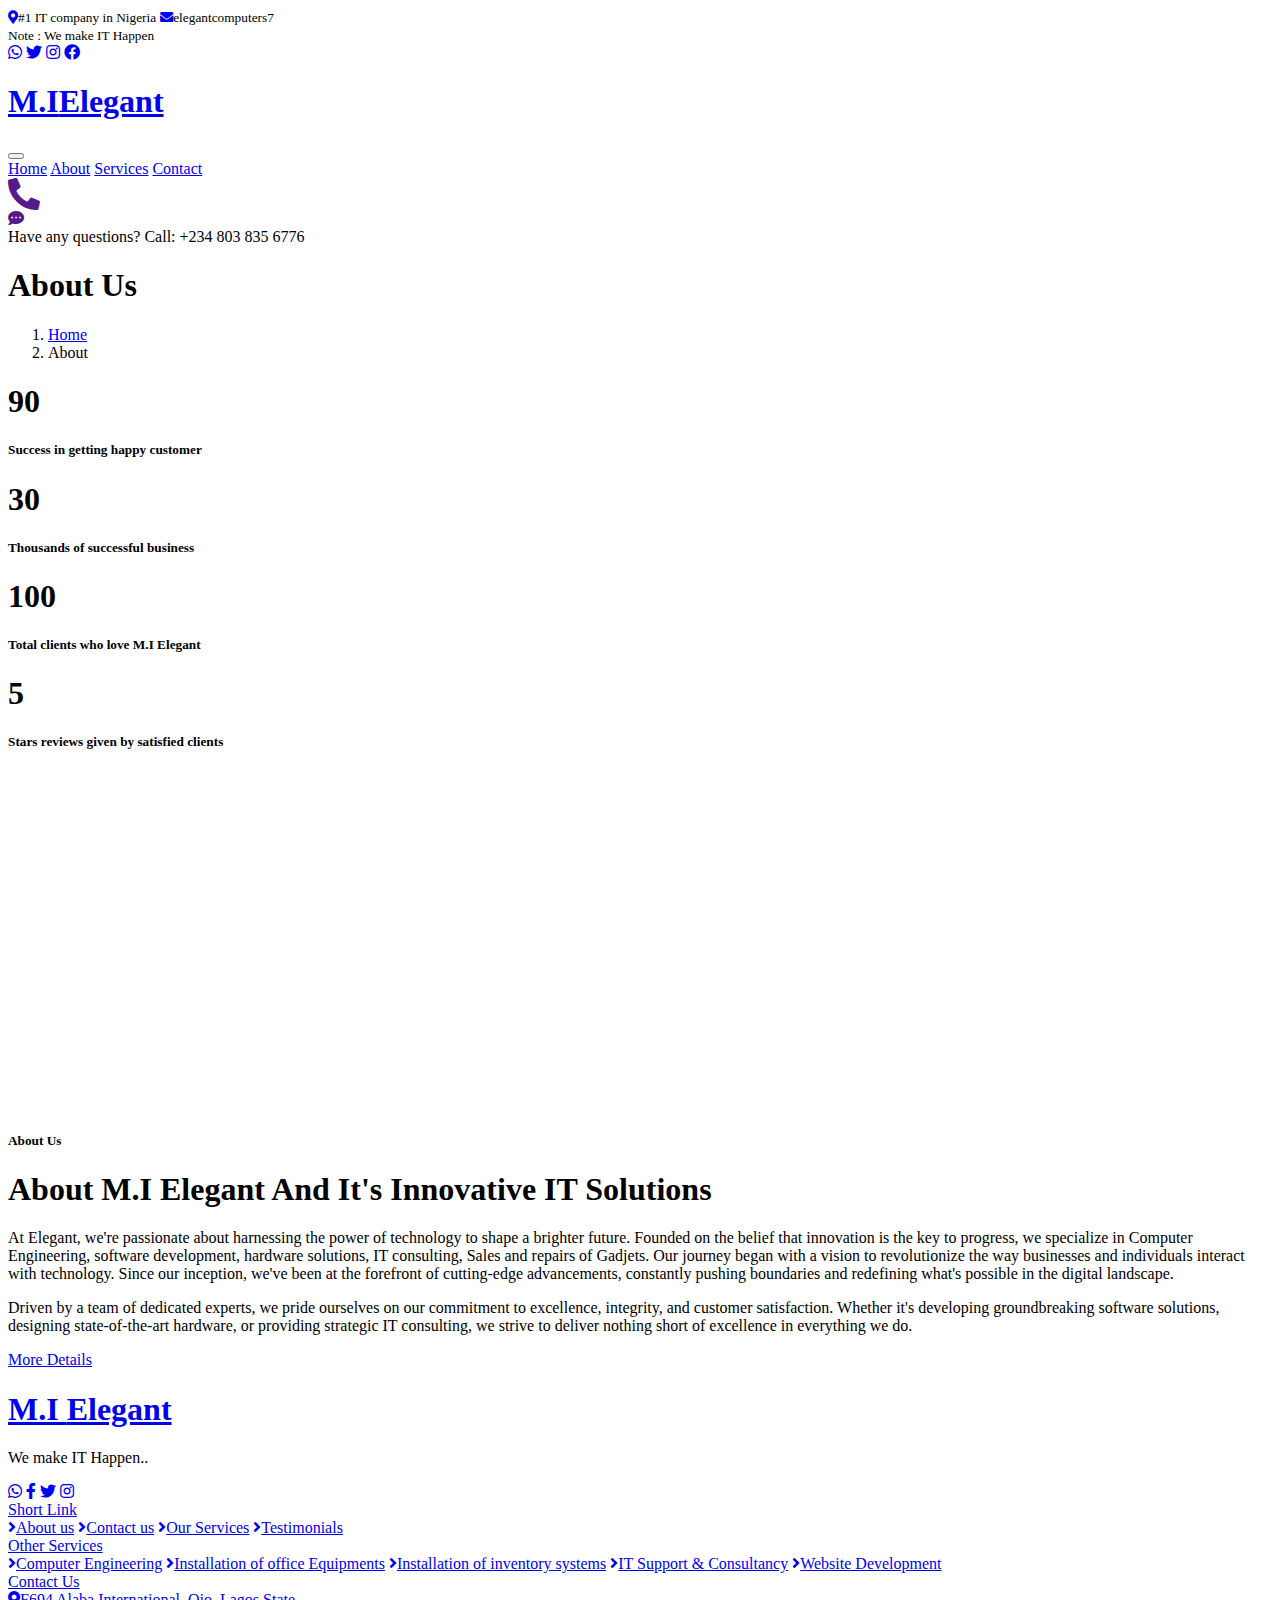
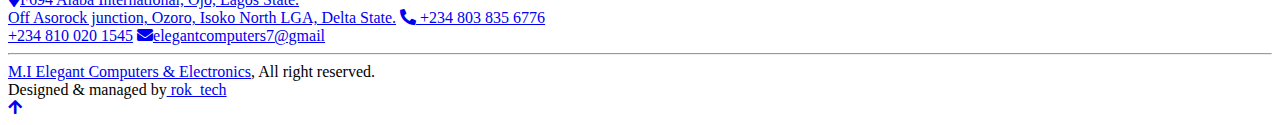
==== about.html @ 1778369f "Update about.html" ====
<!DOCTYPE html>
<html lang="en">

    <head>
        <meta charset="utf-8">
        <title>About Us</title>
        <meta content="width=device-width, initial-scale=1.0" name="viewport">
        <meta content="" name="keywords">
        <meta content="" name="description">

        <!-- Google Web Fonts -->
        <link rel="preconnect" href="https://fonts.googleapis.com">
        <link rel="preconnect" href="https://fonts.gstatic.com" crossorigin>
        <link href="https://fonts.googleapis.com/css2?family=Inter:wght@400;500;600&family=Saira:wght@500;600;700&display=swap" rel="stylesheet"> 

        <!-- Icon Font Stylesheet -->
        <link href="https://cdnjs.cloudflare.com/ajax/libs/font-awesome/5.10.0/css/all.min.css" rel="stylesheet">
        <link href="https://cdn.jsdelivr.net/npm/bootstrap-icons@1.4.1/font/bootstrap-icons.css" rel="stylesheet">

        <!-- Libraries Stylesheet -->
        <link href="lib/animate/animate.min.css" rel="stylesheet">
        <link href="lib/owlcarousel/assets/owl.carousel.min.css" rel="stylesheet">

        <!-- Customized Bootstrap Stylesheet -->
        <link href="css/bootstrap.min.css" rel="stylesheet">

        <!-- Template Stylesheet -->
        <link href="css/style.css" rel="stylesheet">
    </head>

    <body>
        <!-- Spinner Start -->
        <div id="spinner" class="show position-fixed translate-middle w-100 vh-100 top-50 start-50 d-flex align-items-center justify-content-center">
            <div class="spinner-grow text-primary" role="status"></div>
        </div>
        <!-- Spinner End -->

        <!-- Topbar Start -->
        <div class="container-fluid bg-dark py-2 d-none d-md-flex">
            <div class="container">
                <div class="d-flex justify-content-between topbar">
                    <div class="top-info">
                        <small class="me-3 text-white-50"><a href="#"><i class="fas fa-map-marker-alt me-2 text-secondary"></i></a>#1 IT company in Nigeria</small>
                        <small class="me-3 text-white-50"><a href="#"><i class="fas fa-envelope me-2 text-secondary"></i></a>elegantcomputers7</small>
                    </div>
                    <div id="note" class="text-secondary d-none d-xl-flex"><small>Note : We make IT Happen</small></div>
                    <div class="top-link">
                        <a href="https://wa.me/+2348038356776/" class="bg-light nav-fill btn btn-sm-square rounded-circle"><i class="fab fa-whatsapp text-primary"></i></a>
                        <a href="https://x.com/elegantcomputer?t=hcSdfHdTWc3HOT71tV6EfA&s=09" class="bg-light nav-fill btn btn-sm-square rounded-circle"><i class="fab fa-twitter text-primary"></i></a>
                        <a href="https://www.instagram.com/elegantcomputers?igsh=bWkzejJnMnF6aTRv" class="bg-light nav-fill btn btn-sm-square rounded-circle"><i class="fab fa-instagram text-primary"></i></a>
                        <a href="https://www.facebook.com/elegantcomputers7?mibextid=ZbWKwL" class="bg-light nav-fill btn btn-sm-square rounded-circle me-0"><i class="fab fa-facebook text-primary"></i></a>
                    </div>
                </div>
            </div>
        </div>
        <!-- Topbar End -->

        <!-- Navbar Start -->
        <div class="container-fluid bg-primary">
            <div class="container">
                <nav class="navbar navbar-dark navbar-expand-lg py-0">
                    <a href="index.html" class="navbar-brand">
                        <h1 class="text-white fw-bold d-block">M.I<span class="text-secondary">Elegant</span> </h1>
                    </a>
                    <button type="button" class="navbar-toggler me-0" data-bs-toggle="collapse" data-bs-target="#navbarCollapse">
                        <span class="navbar-toggler-icon"></span>
                    </button>
                    <div class="collapse navbar-collapse bg-transparent" id="navbarCollapse">
                        <div class="navbar-nav ms-auto mx-xl-auto p-0">
                            <a href="index.html" class="nav-item nav-link">Home</a>
                            <a href="about.html" class="nav-item nav-link">About</a>
                            <a href="service.html" class="nav-item nav-link">Services</a>
                            <a href="https://wa.me/+2348038356776/" class="nav-item nav-link">Contact</a>
                        </div>
                    </div>
                    <div class="d-none d-xl-flex flex-shirink-0">
                        <div id="phone-tada" class="d-flex align-items-center justify-content-center me-4">
                            <a href="" class="position-relative animated tada infinite">
                                <i class="fa fa-phone-alt text-white fa-2x"></i>
                                <div class="position-absolute" style="top: -7px; left: 20px;">
                                    <span><i class="fa fa-comment-dots text-secondary"></i></span>
                                </div>
                            </a>
                        </div>
                        <div class="d-flex flex-column pe-4 border-end">
                            <span class="text-white-50">Have any questions?</span>
                            <span class="text-secondary">Call: +234 803 835 6776</span>
                        </div>
                    </div>
                </nav>
            </div>
        </div>
        <!-- Navbar End -->

        
        <!-- Page Header Start -->
        <div class="container-fluid page-header py-5">
            <div class="container text-center py-5">
                <h1 class="display-2 text-white mb-4 animated slideInDown">About Us</h1>
                <nav aria-label="breadcrumb animated slideInDown">
                    <ol class="breadcrumb justify-content-center mb-0">
                        <li class="breadcrumb-item"><a href="#">Home</a></li>
                        <li class="breadcrumb-item" aria-current="page">About</li>
                    </ol>
                </nav>
            </div>
        </div>
        <!-- Page Header End -->


        <!-- Fact Start -->
        <div class="container-fluid bg-secondary py-5">
            <div class="container">
                <div class="row">
                    <div class="col-lg-3 wow fadeIn" data-wow-delay=".1s">
                        <div class="d-flex counter">
                            <h1 class="me-3 text-primary counter-value">90</h1>
                            <h5 class="text-white mt-1">Success in getting happy customer</h5>
                        </div>
                    </div>
                    <div class="col-lg-3 wow fadeIn" data-wow-delay=".3s">
                        <div class="d-flex counter">
                            <h1 class="me-3 text-primary counter-value">30</h1>
                            <h5 class="text-white mt-1">Thousands of successful business</h5>
                        </div>
                    </div>
                    <div class="col-lg-3 wow fadeIn" data-wow-delay=".5s">
                        <div class="d-flex counter">
                            <h1 class="me-3 text-primary counter-value">100</h1>
                            <h5 class="text-white mt-1">Total clients who love M.I Elegant</h5>
                        </div>
                    </div>
                    <div class="col-lg-3 wow fadeIn" data-wow-delay=".7s">
                        <div class="d-flex counter">
                            <h1 class="me-3 text-primary counter-value">5</h1>
                            <h5 class="text-white mt-1">Stars reviews given by satisfied clients</h5>
                        </div>
                    </div>
                </div>
            </div>
        </div>
        <!-- Fact End -->


        <!-- About Start -->
        <div class="container-fluid py-5 my-5">
            <div class="container pt-5">
                <div class="row g-5">
                    <div class="col-lg-5 col-md-6 col-sm-12 wow fadeIn" data-wow-delay=".3s">
                        <div class="h-100 position-relative">
                            <img src="img/about-1.jpg" class="img-fluid w-75 rounded" alt="" style="margin-bottom: 25%;">
                            <div class="position-absolute w-75" style="top: 25%; left: 25%;">
                                <img src="img/about-2.jpg" class="img-fluid w-100 rounded" alt="">
                            </div>
                        </div>
                    </div>
                    <div class="col-lg-7 col-md-6 col-sm-12 wow fadeIn" data-wow-delay=".5s">
                        <h5 class="text-primary">About Us</h5>
                        <h1 class="mb-4">About M.I Elegant And It's Innovative IT Solutions</h1>
                        <p>At Elegant, we're passionate about harnessing the power of technology to shape a brighter future. Founded on the belief that innovation is the key to progress, we specialize in Computer Engineering, software development, hardware solutions, IT consulting, Sales and repairs of Gadjets.
                            Our journey began with a vision to revolutionize the way businesses and individuals interact with technology. Since our inception, we've been at the forefront of cutting-edge advancements, constantly pushing boundaries and redefining what's possible in the digital landscape.
                            </p>
                        <p class="mb-4">Driven by a team of dedicated experts, we pride ourselves on our commitment to excellence, integrity, and customer satisfaction. Whether it's developing groundbreaking software solutions, designing state-of-the-art hardware, or providing strategic IT consulting, we strive to deliver nothing short of excellence in everything we do.</p>
                        <a href="https://wa.me/+2348038356776/" class="btn btn-secondary rounded-pill px-5 py-3 text-white">More Details</a>
                    </div>
                </div>
            </div>
        </div>
        <!-- About End -->

       <!-- Footer Start -->
       <div class="container-fluid footer bg-dark wow fadeIn" data-wow-delay=".3s">
        <div class="container pt-5 pb-4">
            <div class="row g-5">
                <div class="col-lg-3 col-md-6">
                    <a href="index.html">
                        <h1 class="text-white fw-bold d-block">M.I <span class="text-secondary">Elegant</span> </h1>
                    </a>
                    <p class="mt-4 text-light">We make IT Happen..</p>
                    <div class="d-flex hightech-link">
                        <a href="https://wa.me/+2348038356776/" class="btn-light nav-fill btn btn-square rounded-circle me-2"><i class="fab fa-whatsapp text-primary"></i></a>
                        <a href="https://www.facebook.com/elegantcomputers7?mibextid=ZbWKwL" class="btn-light nav-fill btn btn-square rounded-circle me-2"><i class="fab fa-facebook-f text-primary"></i></a>
                        <a href="https://x.com/elegantcomputer?t=hcSdfHdTWc3HOT71tV6EfA&s=09" class="btn-light nav-fill btn btn-square rounded-circle me-2"><i class="fab fa-twitter text-primary"></i></a>
                        <a href="https://www.instagram.com/elegantcomputers?igsh=bWkzejJnMnF6aTRv" class="btn-light nav-fill btn btn-square rounded-circle me-0"><i class="fab fa-instagram text-primary"></i></a>
                    </div>
                </div>
                <div class="col-lg-3 col-md-6">
                    <a href="#" class="h3 text-secondary">Short Link</a>
                    <div class="mt-4 d-flex flex-column short-link">
                        <a href="about.html" class="mb-2 text-white"><i class="fas fa-angle-right text-secondary me-2"></i>About us</a>
                        <a href="https://wa.me/+2348038356776/" class="mb-2 text-white"><i class="fas fa-angle-right text-secondary me-2"></i>Contact us</a>
                        <a href="service.html" class="mb-2 text-white"><i class="fas fa-angle-right text-secondary me-2"></i>Our Services</a>
                        <a href="testimonial.html" class="mb-2 text-white"><i class="fas fa-angle-right text-secondary me-2"></i>Testimonials</a>
                        <!-- <a href="" class="mb-2 text-white"><i class="fas fa-angle-right text-secondary me-2"></i></a> -->
                    </div>
                </div>
                <div class="col-lg-3 col-md-6">
                    <a href="#" class="h3 text-secondary">Other Services</a>
                    <div class="mt-4 d-flex flex-column help-link">
                        <a href="#" class="mb-2 text-white"><i class="fas fa-angle-right text-secondary me-2"></i>Computer Engineering</a>
                        <a href="#" class="mb-2 text-white"><i class="fas fa-angle-right text-secondary me-2"></i>Installation of office Equipments</a>
                        <a href="#" class="mb-2 text-white"><i class="fas fa-angle-right text-secondary me-2"></i>Installation of inventory systems</a>
                        <a href="#" class="mb-2 text-white"><i class="fas fa-angle-right text-secondary me-2"></i>IT Support & Consultancy</a>
                        <a href="#" class="mb-2 text-white"><i class="fas fa-angle-right text-secondary me-2"></i>Website Development</a>
                    </div>
                </div>
                <div class="col-lg-3 col-md-6">
                    <a href="#" class="h3 text-secondary">Contact Us</a>
                    <div class="text-white mt-4 d-flex flex-column contact-link">
                        <a href="#" class="pb-3 text-light border-bottom border-primary"><i class="fas fa-map-marker-alt text-secondary me-2"></i>F694 Alaba International, Ojo, Lagos State.<br>Off Asorock junction,
                        Ozoro, Isoko North LGA, Delta State.</a>
                        <a href="https://wa.me/+2348038356776/" class="py-3 text-light border-bottom border-primary"><i class="fas fa-phone-alt text-secondary me-2"></i> +234 803 835 6776<br>   +234 810 020 1545</a>
                        <a href="#" class="py-3 text-light border-bottom border-primary"><i class="fas fa-envelope text-secondary me-2"></i>elegantcomputers7@gmail</a>
                    </div>
                </div>
            </div>
            <hr class="text-light mt-5 mb-4">
            <div class="row">
                <div class="col-md-6 text-center text-md-start">
                    <span class="text-light"><a href="#" class="text-secondary">M.I Elegant Computers & Electronics</a>, All right reserved.</span>
                </div>
                <div class="col-md-6 text-center text-md-end">
                    <span class="text-light">Designed & managed by<a href="https://wa.me/+2347045462146/" class="text-secondary"> rok_tech</a></span>
                </div>
            </div>
        </div>
    </div>
    <!-- Footer End -->



        <!-- Back to Top -->
        <a href="#" class="btn btn-secondary btn-square rounded-circle back-to-top"><i class="fa fa-arrow-up text-white"></i></a>

        
        <!-- JavaScript Libraries -->
        <script src="https://ajax.googleapis.com/ajax/libs/jquery/3.6.4/jquery.min.js"></script>
        <script src="https://cdn.jsdelivr.net/npm/bootstrap@5.0.0/dist/js/bootstrap.bundle.min.js"></script>
        <script src="lib/wow/wow.min.js"></script>
        <script src="lib/easing/easing.min.js"></script>
        <script src="lib/waypoints/waypoints.min.js"></script>
        <script src="lib/owlcarousel/owl.carousel.min.js"></script>

        <!-- Template Javascript -->
        <script src="js/main.js"></script>
    </body>

</html>
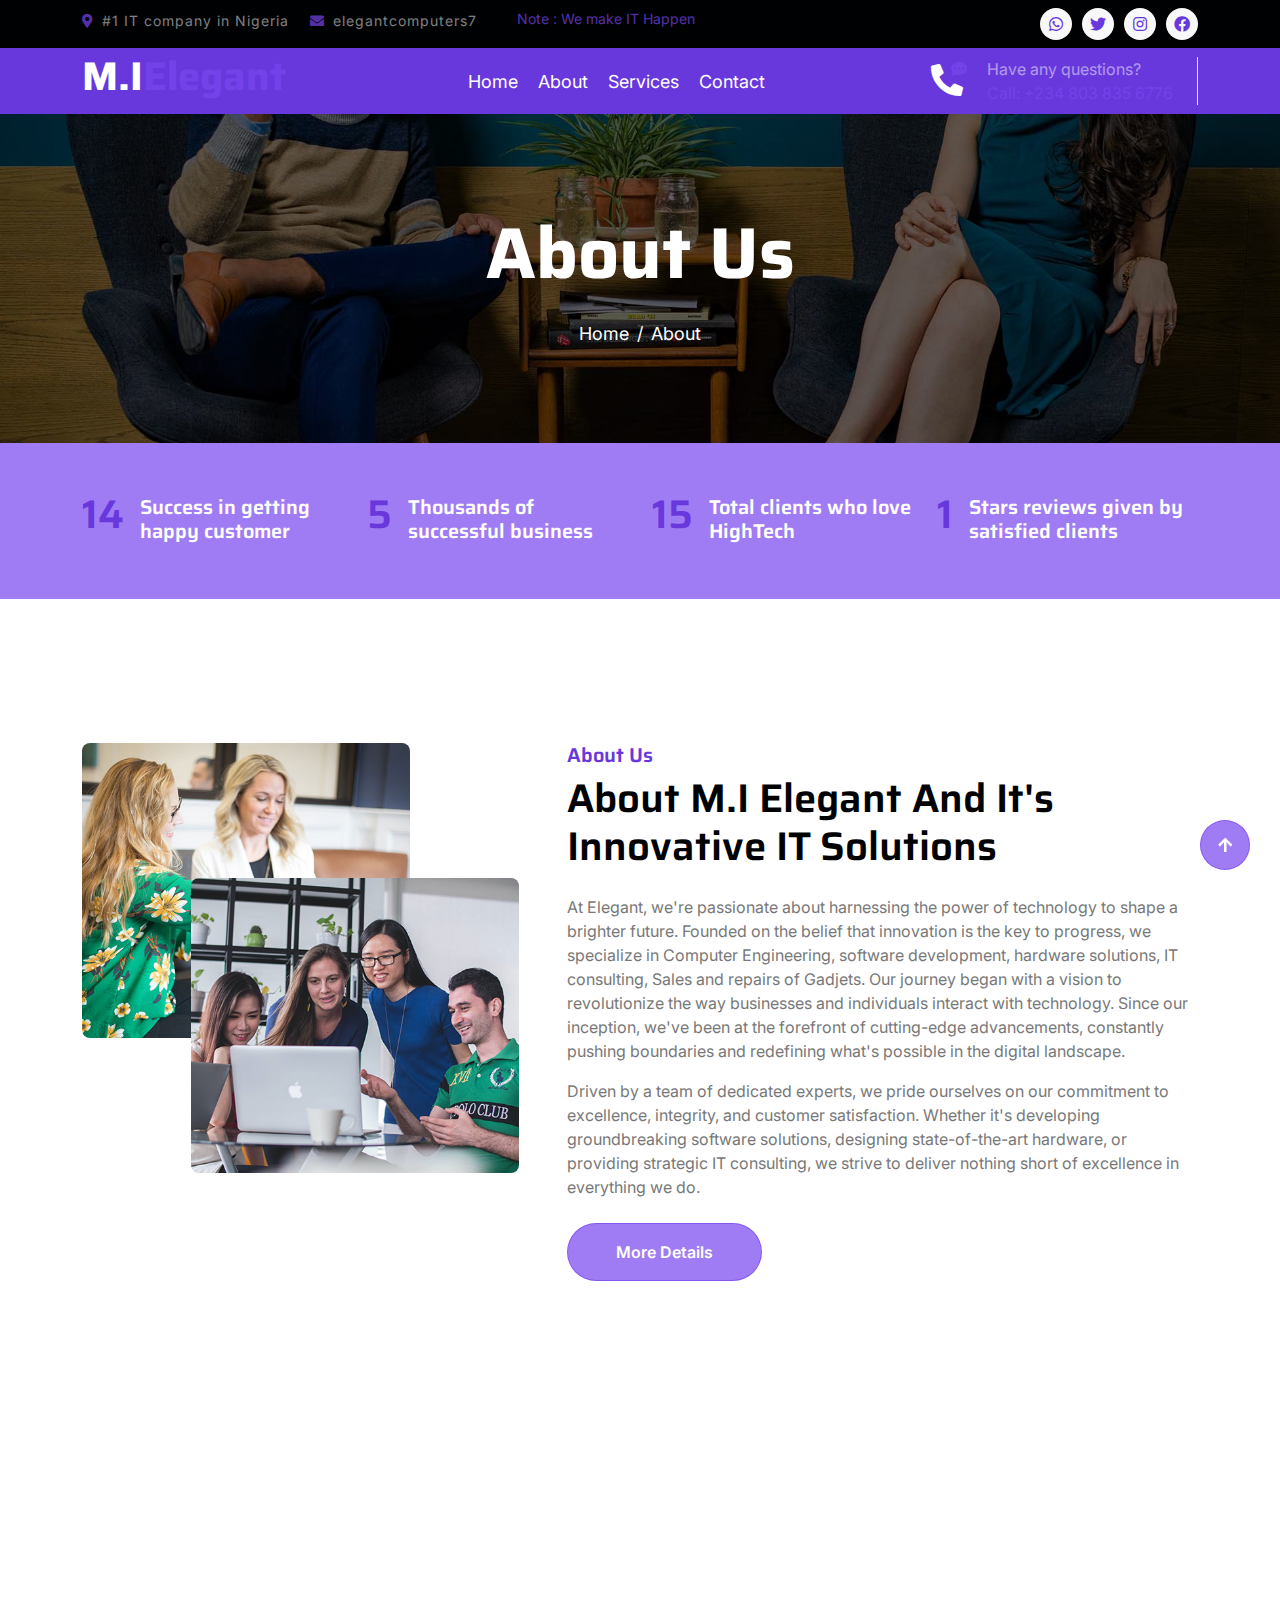
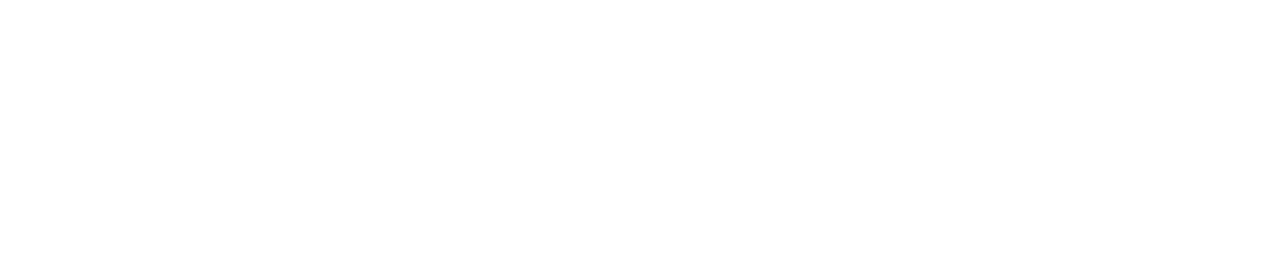
==== commit 2073283f: "commit" ====
--- a/about.html
+++ b/about.html
@@ -127,7 +127,7 @@
                     <div class="col-lg-3 wow fadeIn" data-wow-delay=".5s">
                         <div class="d-flex counter">
                             <h1 class="me-3 text-primary counter-value">100</h1>
-                            <h5 class="text-white mt-1">Total clients who love M.I Elegant</h5>
+                            <h5 class="text-white mt-1">Total clients who love HighTech</h5>
                         </div>
                     </div>
                     <div class="col-lg-3 wow fadeIn" data-wow-delay=".7s">
--- a/css/style.css
+++ b/css/style.css
@@ -0,0 +1,582 @@
+/*** Spinner Start ***/
+
+#spinner {
+    opacity: 0;
+    visibility: hidden;
+    transition: opacity .8s ease-out, visibility 0s linear .5s;
+    z-index: 99999;
+ }
+
+ #spinner.show {
+     transition: opacity .8s ease-out, visibility 0s linear .0s;
+     visibility: visible;
+     opacity: 1;
+ }
+
+/*** Spinner End ***/
+
+
+/*** Button Start ***/
+.btn {
+    font-weight: 600;
+    transition: .5s;
+}
+
+.btn-square {
+    width: 38px;
+    height: 38px;
+}
+
+.btn-sm-square {
+    width: 32px;
+    height: 32px;
+}
+
+.btn-md-square {
+    width: 46px;
+    height: 46px;
+}
+
+.btn-lg-square {
+    width: 58px;
+    height: 58px;
+}
+
+.btn-square,
+.btn-sm-square,
+.btn-md-square,
+.btn-lg-square {
+    padding: 0;
+    display: flex;
+    align-items: center;
+    justify-content: center;
+    font-weight: normal;
+}
+
+.back-to-top {
+    position: fixed;
+    width: 50px;
+    height: 50px;
+    right: 30px;
+    bottom: 30px;
+    z-index: 99;
+}
+
+/*** Button End ***/
+
+
+/*** Topbar Start ***/
+
+.topbar .top-info {
+    letter-spacing: 1px;
+}
+
+.topbar .top-link {
+    display: flex;
+    align-items: center;
+    justify-content: center;
+}
+
+.topbar .top-link a {
+    margin-right: 10px;
+}
+
+#note {
+    width: 500px;
+    overflow: hidden;
+}
+
+#note small {
+    position: relative;
+    display: inline-block;
+    animation: mymove 5s infinite;
+    animation-timing-function: all;
+}
+
+@keyframes mymove {
+    from {left: -100%;}
+    to {left: 100%;}
+}
+
+/*** Topbar End ***/
+
+
+/*** Navbar Start ***/
+.navbar .navbar-nav {
+    padding: 15px 0;
+}
+
+.navbar .navbar-nav .nav-link {
+    padding: 10px;
+    color: var(--bs-white);
+    font-size: 18px;
+    outline: none;
+    
+}
+
+.navbar .navbar-nav .nav-link:hover,
+.navbar .navbar-nav .nav-link.active {
+    color: var(--bs-secondary) !important;
+}
+
+.navbar .dropdown-toggle::after {
+    border: none;
+    content: "\f107";
+    font-family: "font awesome 5 free";
+    font-weight: 900;
+    vertical-align: middle;
+    margin-left: 8px;
+}
+
+@media (min-width: 992px) {
+    .navbar .nav-item .dropdown-menu {
+        display: block;
+        visibility: hidden;
+        top: 100%;
+        transform: rotateX(-75deg);
+        transform-origin: 0% 0%;
+        transition: .5s;
+        opacity: 0;
+    }
+}
+
+.navbar .nav-item:hover .dropdown-menu {
+    transform: rotateX(0deg);
+    visibility: visible;
+    transition: .5s;
+    opacity: 1;
+}
+
+/*** Navbar End ***/
+
+
+/*** Carousel Start ***/
+
+.carousel-item {
+    position: relative;
+}
+
+.carousel-item::after {
+    content: "";
+    width: 100%;
+    height: 100%;
+    position: absolute;
+    top: 0;
+    left: 0;
+    background: rgba(0, 0, 0, .6);
+}
+
+.carousel-caption {
+    height: 100%;
+    display: flex;
+    align-items: center;
+    justify-content: center;
+    z-index: 1;
+}
+
+.carousel-item p {
+    max-width: 700px;
+    margin: 0 auto 35px auto;
+}
+
+.carousel-control-prev {
+    width: 90px;
+    height: 60px;
+    position: absolute;
+    top: 50%;
+    left: 0;
+    background: var(--bs-primary);
+    border-radius: 0 50px 50px 0;
+    opacity: 1;
+}
+
+.carousel-control-prev:hover {
+    background: var(--bs-secondary);
+    transition: .8s;
+}
+
+.carousel-control-next {
+    width: 90px;
+    height: 60px;
+    position: absolute;
+    top: 50%;
+    right: 0;
+    background: var(--bs-primary);
+    border-radius: 50px 0 0 50px;
+    opacity: 1;
+}
+
+.carousel-control-next:hover {
+    background: var(--bs-secondary);
+    transition: .8s;
+}
+
+.carousel-caption .carousel-content a button.carousel-content-btn1 {
+    background: var(--bs-secondary);
+    color: var(--bs-dark);
+    opacity: 1;
+    border: 0;
+    border-radius: 20px;
+}
+
+.carousel-caption .carousel-content a button.carousel-content-btn1:hover {
+    background: var(--bs-primary);
+    color: #ffffff;
+    border: 0;
+    opacity: 1;
+    transition: 1s;
+    border-radius: 20px;
+}
+
+.carousel-caption .carousel-content a button.carousel-content-btn2 {
+    background: var(--bs-primary);
+    color: var(--bs-white);
+    opacity: 1;
+    border: 0;
+    border-radius: 20px;
+}
+
+.carousel-caption .carousel-content a button.carousel-content-btn2:hover {
+    background: var(--bs-secondary);
+    color: var(--bs-dark);
+    border: 0;
+    opacity: 1;
+    transition: 1s;
+    border-radius: 20px;
+}
+
+#carouselId .carousel-indicators li {
+    width: 30px;
+    height: 10px;
+    background: var(--bs-primary);
+    margin: 10px;
+    border-radius: 30px;
+    opacity: 1;
+}
+
+#carouselId .carousel-indicators li:hover {
+    background: var(--bs-secondary);
+    opacity: 1;
+}
+
+@media (max-width: 992px) {
+    .carousel-item {
+        min-height: 500px;
+    }
+    
+    .carousel-item img {
+        min-height: 500px;
+        object-fit: cover;
+    }
+
+    .carousel-item h1 {
+        font-size: 40px !important;
+    }
+
+    .carousel-item p {
+        font-size: 16px !important;
+    }
+}
+
+@media (max-width: 768px) {
+    .carousel-item {
+        min-height: 400px;
+    }
+    
+    .carousel-item img {
+        min-height: 400px;
+        object-fit: cover;
+    }
+
+    .carousel-item h1 {
+        font-size: 28px !important;
+    }
+
+    .carousel-item p {
+        font-size: 14px !important;
+    }
+}
+
+.page-header {
+    background: linear-gradient(rgba(0, 0, 0, .6), rgba(0, 0, 0, .6)), url(../img/carousel-1.jpg) center center no-repeat;
+    background-size: cover;
+}
+
+.page-header .breadcrumb-item+.breadcrumb-item::before {
+    color: var(--bs-white);
+}
+
+.page-header .breadcrumb-item,
+.page-header .breadcrumb-item a {
+    font-size: 18px;
+    color: var(--bs-white);
+}
+
+/*** Carousel End ***/
+
+
+/*** Services Start ***/
+
+.services .services-item {
+    box-shadow: 0 0 60px rgba(0, 0, 0, .2);
+    width: 100%;
+    height: 100%;
+    border-radius: 10px;
+    padding: 10px 0;
+    position: relative;
+}
+
+
+.services-content::after {
+    position: absolute;
+    content: "";
+    width: 100%;
+    height: 0;
+    top: 0;
+    left: 0;
+    border-radius: 10px 10px 0 0;
+    background: rgba(112, 13, 219, 0.8);
+    transition: .5s;
+}
+
+.services-content::after {
+    top: 0;
+    bottom: auto;
+    border-radius: 10px 10px 10px 10px;
+}
+
+.services-item:hover .services-content::after {
+    height: 100%;
+    opacity: 1;
+    transition: .5s;
+}
+
+.services-item:hover .services-content-icon {
+    position: relative;
+    z-index: 2;
+}
+
+.services-item .services-content-icon i,
+.services-item .services-content-icon p {
+    transition: .5s;
+}
+
+.services-item:hover .services-content-icon i {
+    color: var(--bs-secondary) !important;
+}
+
+.services-item:hover .services-content-icon p {
+    color: var(--bs-white);
+}
+
+/*** Services End ***/
+
+
+/*** Blog Start ***/
+.blog-item .blog-btn {
+    z-index: 2;
+}
+
+.blog-btn .blog-btn-icon {
+    height: 50px;
+    position: relative;
+    overflow: hidden;
+}
+
+.blog-btn-icon .blog-icon-2 {
+    display: flex;
+    position: absolute;
+    top: 6px;
+    left: -140px;
+    
+}
+
+.blog-btn-icon:hover .blog-icon-2 {
+    transition: 1s;
+    left: 5px;
+    top: 6px;
+    padding-bottom: 5px;
+}
+.blog-icon-1 {
+    position: relative;
+    top: -4px;
+}
+.blog-btn-icon:hover .blog-icon-1 {
+    top: 0;
+    right: -140px;
+    transition: 1s;
+}
+
+/*** Blog End ***/
+
+
+/*** Testimonial Start ***/
+
+.testimonial-item {
+    background: #e3f0eb;
+
+}
+
+.testimonial-carousel .owl-dots {
+    margin-top: 15px;
+    display: flex;
+    align-items: flex-end;
+    justify-content: center;
+}
+
+.testimonial-carousel .owl-dot {
+    position: relative;
+    display: inline-block;
+    margin: 0 5px;
+    width: 15px;
+    height: 15px;
+    background: #c1dad0;
+    border-radius: 15px;
+    transition: .5s;
+}
+
+.testimonial-carousel .owl-dot.active {
+    width: 30px;
+    background: var(--bs-primary);
+}
+
+.testimonial-carousel .owl-item.center {
+    position: relative;
+    z-index: 1;
+}
+
+.testimonial-carousel .owl-item .testimonial-item {
+    transition: .5s;
+}
+
+.testimonial-carousel .owl-item.center .testimonial-item {
+    background: #FFFFFF !important;
+    box-shadow: 0 0 30px #DDDDDD;
+}
+
+/*** Testimonial End ***/
+
+/*** Footer Start ***/
+
+.footer .short-link a,
+.footer .help-link a,
+.footer .contact-link a {
+    transition: .5s;
+}
+
+.footer .short-link a:hover,
+.footer .help-link a:hover,
+.footer .contact-link a:hover {
+    letter-spacing: 1px;
+}
+
+.footer .hightech-link a:hover {
+    background: var(--bs-secondary);
+    border: 0;
+}
+
+/*** Footer End ***/
+
+/***product display***/
+
+.btn-buy{
+    display: flex;
+    margin: 1.5rem auto 0 auto;
+    padding: 12px 20px;
+    border: none;
+    background: #591abe;
+    color: #fff;
+    font-size: 1rem;
+    font-weight: 500;
+    cursor: pointer;
+}
+.btn-buy:hover{
+    background: var#591abe;
+}
+.container .header {
+    margin-bottom: 30px;
+    text-align: center;
+    align-items: center;
+}
+
+.container .header h2 {
+    color: #591abe; 
+}
+.container .header h3 {
+    color: #444444;
+}
+.shop-content{
+    display:grid;
+    grid-template-columns: repeat(auto-fit,minmax(220px,auto));
+    gap: 1.5rem;
+}
+.product-box{
+    position: relative;
+    overflow: hidden;
+    margin-bottom: 26px;
+}
+.product-box img:hover{
+    transform: scale(1.1);
+    box-shadow: 1px 0px 1px rgb(211, 207, 207);
+}
+.product-box:before {
+		position: absolute;
+		content: "";
+		top: 0;
+		left: 0;
+		width: 100%;
+		height: 100%;
+		z-index: -1;
+		transition: all 0.3s;
+}
+.container:hover .product-box::before {
+        transform: scale(1.2,1.2) rotate(5deg);
+}
+
+
+.product-img{
+    width: 100%;
+    height: auto;
+    margin-bottom: 0.5rem;
+}
+.product-title{
+    font-size: 1.1rem;
+    font-weight: 600;
+    margin-bottom: 0.5rem;
+    text-transform: uppercase;
+}
+.price{
+    font-weight: 500;
+}
+
+.product-old-price {
+    position: relative;
+    padding: 0 7px;
+    margin-right: 2px;
+    opacity: 0.6;
+}
+
+.product-old-price::after {
+    position: absolute;
+    content: "";
+    top: 50%;
+    left: 0;
+    width: 100%;
+    height: 1px;
+    background-color: #444444;
+    transform: translateY(-50%);
+}
+
+.add-cart{
+    position: absolute;
+    bottom: 0;
+    right: 0;
+    background:#591abe;
+    color:#fff;
+    padding: 10px;
+    cursor: pointer;
+}
+.add-cart:hover{
+    background: hsl(249, 32%, 17%);
+}
+
